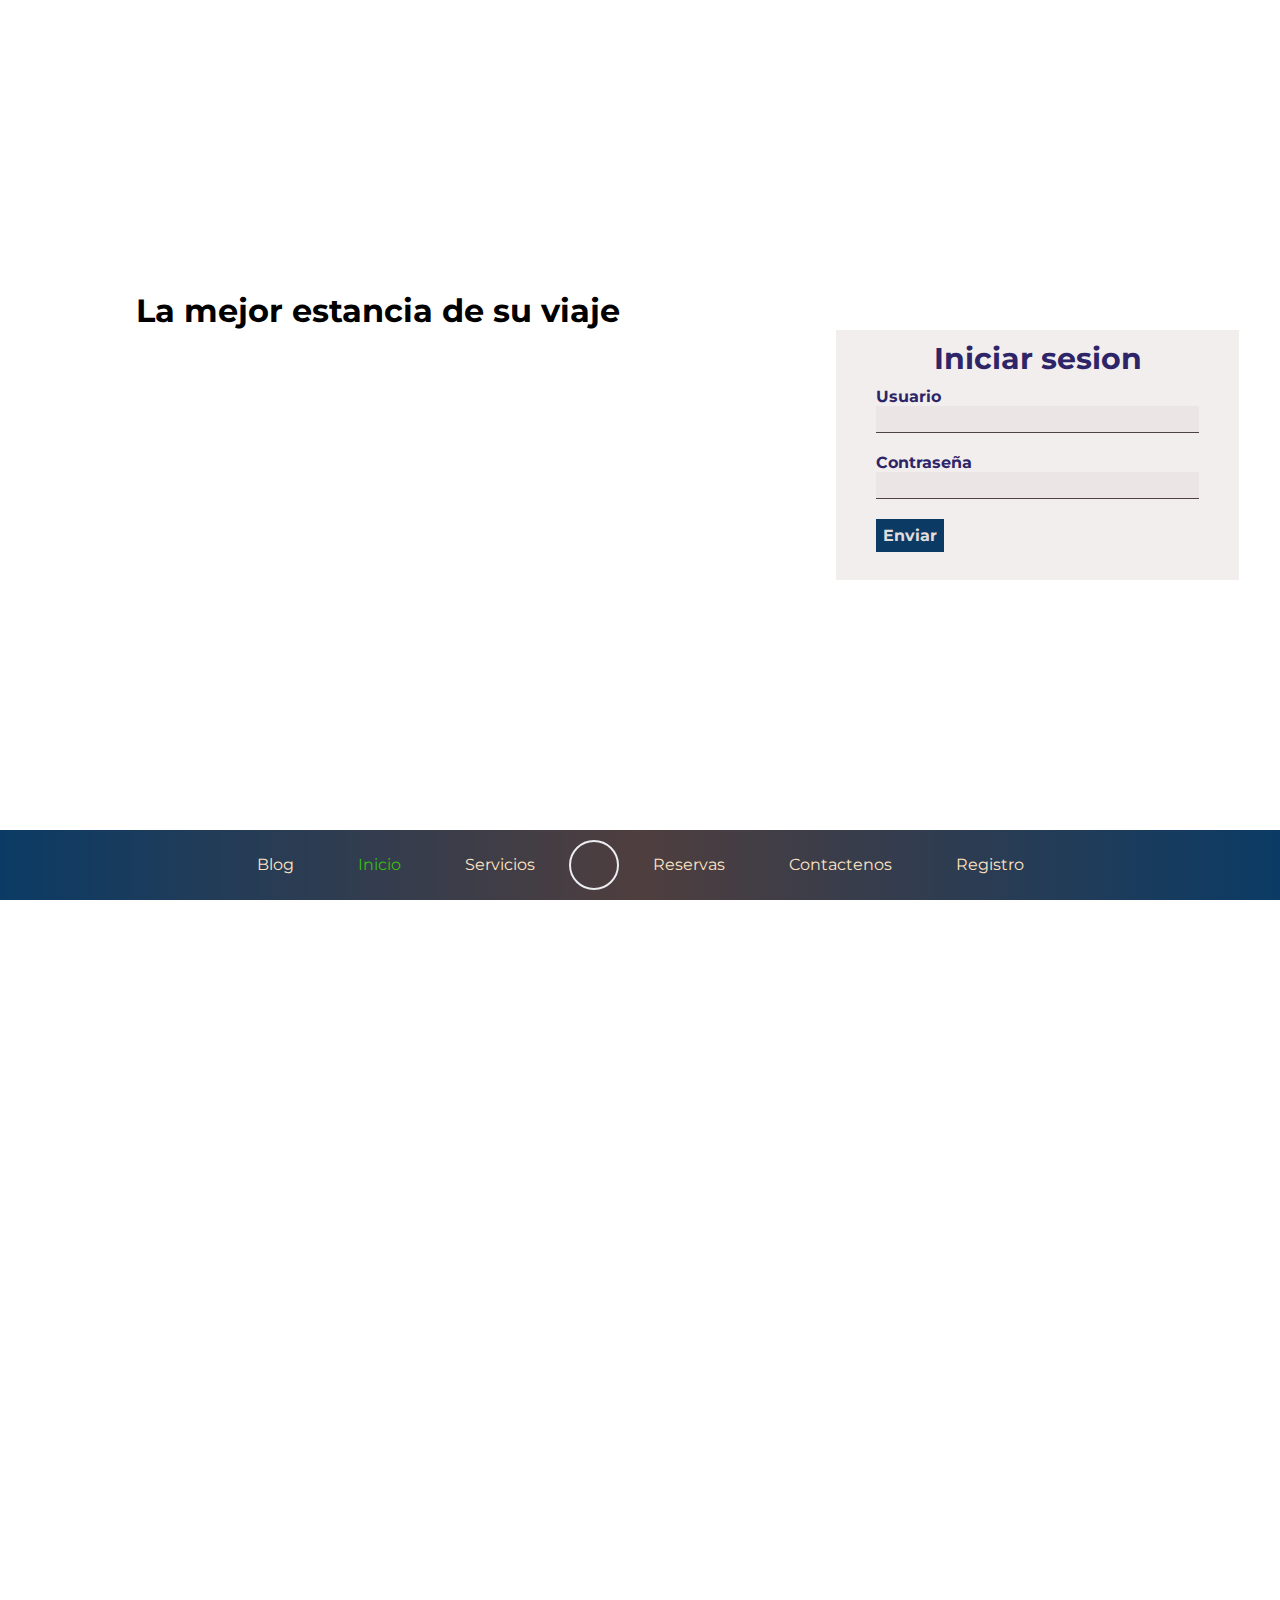
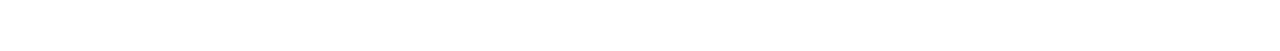
==== front/hotel/servicios/sistema.html @ 792d693a "Add files via upload" ====
<!DOCTYPE html>
<html lang="en">
<head>
    <meta charset="UTF-8">
    <meta name="viewport" content="width=device-width, initial-scale=1.0">
    <title>servicios</title>
    <link rel="stylesheet" href="../css/estilosistema.css">
    <link rel="icon" href="/img/logo verde.png">
    <!--cdn de font-->
    <link rel="stylesheet" href="https://cdnjs.cloudflare.com/ajax/libs/font-awesome/6.4.2/css/all.min.css" integrity="sha512-z3gLpd7yknf1YoNbCzqRKc4qyor8gaKU1qmn+CShxbuBusANI9QpRohGBreCFkKxLhei6S9CQXFEbbKuqLg0DA==" crossorigin="anonymous" referrerpolicy="no-referrer" />
    <title>Hotel SIDE</title>
</head>
<body>
    <!--menu-->
    <header>

        <nav>
            <a href="/index.html" onclick="seleccionar(this)">Blog</a>
            <a href="#intro" onclick="seleccionar(this)" class="selected">Inicio</a>
            <a href="#servicios" onclick="seleccionar(this)">Servicios</a>
            <span>
                <i><img  class="icono_menu" src="/img/logo verde.png" alt="" width="38px"></i>
            </span>
            <a href="#reservas" onclick="seleccionar(this)">Reservas</a>
            <a href="#contactenos" onclick="seleccionar(this)">Contactenos</a>
            <a href="#registro" onclick="seleccionar(this)">Registro</a>
        </nav>
    </header>

    <script>
        function validar() {
          var usu = document.getElementById("usu").value;
          var contra = document.getElementById("contra").value;
      
      
          if (usu === "") {
            alert("Por favor, ingrese sus datos.");
            return false;
          }
      
          if (contra.length > 8) {
          alert("Datos completados  ");
          window.location.href= "#inicio";
          return false; 
      
          }
          else {
          
          alert
      alert("datos incompletos");
    
      
      }
      }
      
      </script>
      

    <!--seccion de introduccion-->
    <section id="intro" class="bloque">
        <div class="contenido">
            <div>
                <h1>La mejor estancia de su viaje</h1>
            </div>
            <div class="formulario">
                <form action="#servicios">
                    <h3>Iniciar sesion</h3>
                    <div class="info">
                        <label>Usuario</label>
                        <input type="text" id="usu">
                    </div>
                    <div class="info" id>
                        <label>Contraseña</label>
                        <input type="password" id="contra">
                    </div>
                    <div>
                        <input type="submit" onclick="validar()" value="Enviar" class="btn_enviar" >
                    </div>
                </form>
            </div>
        </div>
    </section>
    <!--seccion de servicios-->
    <section id="servicios" class="bloque">
        <div><h2>Nuestros servicios</h2></div>

        <div class="contenido">
            <div class="item servicio1">
                <div class="overlay"></div>
                <a href=""><h2>piscinas</h2></a>
            </div>
            <div class="item servicio2">
                <div class="overlay"></div>
                <a href=""><h2>Restaurante</h2></a>
            </div>
            <div class="item servicio3">
                <div class="overlay"></div>
                <a href=""><h2>Bar</h2></a>
            </div>
            <div class="item servicio4">
                <div class="overlay"></div>
                <a href=""><h2>Spa</h2></a>
            </div>
            <div class="item servicio5">
                <div class="overlay"></div>
                <a href=""><h2>Room service</h2></a>
            </div>
        </div>
    </section>
<!--seccion reservas-->
<section id="reservas" class="bloque">
    <div class="contenido">
        <div>
            <h2>¿Desea Reservar?</h2>
        </div>
        <div class="contenido">
            <p>
                Las presentes condiciones generales estan sujetas a lo
                dispuesto en la NTSH sectorial Colombia 003 (200-02-24)<br>
                Esta norma tiene como objeto proporcionar los requisistos para 
                ofrecer productos y servicios dando respuesta al cliente,
                realizar check in y check aout de huéspedes y reservar 
                habitaciones de acuerdo con procedimientos definidos en los 
                establecimientos de alojamiento y hospedaje.
            </p>
            <div class="item clausulas">
                <div class="overlay"></div>
                <a href="./reservas/"><h2>Clausulas</h2></a>
            </div>

            <div class="item condiciones">
                <div class="overlay"></div>
                <a href="./reservas/"><h2>Condiciones de pago</h2></a>
            </div>

            <div class="item reservas">
                <div class="overlay"></div>
                <a href="./reservas/"><h2>Reservas</h2></a>
            </div>
        </div>
    </div>
</section>
<!--seccion de contactenos-->
<section id="contactenos" class="bloque">
    <div class="contenido">
        <div class="datos">
            <div class="item">
                <div class="icono">
                    <i class="fa-solid fa-location-dot"></i>
                </div>
                <div class="datos_dir">
                    <h2>Direccion</h2>
                    <h3>calle 13 # 10 - 93, Soacha, Cundinamarca</h3>
                </div>
            </div>

            <div class="item">
                <div class="icono">
                    <i class="fa-solid fa-phone"></i>
                </div>
                <div class="datos_tel">
                    <h2>Numero</h2>
                    <h3>calle 13 # 10 - 93, Soacha, Cundinamarca</h3>
                </div>
            </div>

            <div class="item">
                <div class="icono">
                    <i class="fa-solid fa-envelope"></i>
                </div>
                <div class="datos_email">
                    <h2>Email</h2>
                    <h3>calle 13 # 10 - 93, Soacha, Cundinamarca</h3>
                </div>
            </div>

            <div class="item">
                <div class="icono">
                    <i class="fa-solid fa-location-dot"></i>
                </div>
                <div class="datos_whatsapp">
                    <h2>Direccion</h2>
                    <h3>calle 13 # 10 - 93, Soacha, Cundinamarca</h3>
                </div>
            </div>
        </div>

        <div class="formulario">
            <form action="#servicios">
                <h3>Enviar Mensaje</h3>
                <div class="info">
                    <label>Nombre</label>
                    <input type="text">
                </div>
                <div class="info">
                    <label>Apellido</label>
                    <input type="text">
                </div>
                <div class="info">
                    <label>Email</label>
                    <input type="email">
                </div>
                <div class="info">
                    <label>Mensaje</label>
                    <textarea cols="30" rows="10"></textarea>
                </div>
                <div>
                    <input type="submit" value="Enviar" class="btn_enviar">
                </div>
            </form>
        </div>
    </div>
<!--seccion registrarse-->
    <section id="registro" class="bloque">
        <div class="contenido">
            <div class="formulario">
                <form action="#servicios">
                    <h3>Enviar Mensaje</h3>
                    <div class="info">
                        <label>Nombre</label>
                        <input type="text">
                    </div>
                    <div class="info">
                        <label>Apellido</label>
                        <input type="text">
                    </div>
                    <div class="info">
                        <label>Email</label>
                        <input type="email">
                    </div>
                    <div class="info">
                        <label>Tipo documento</label>
                        <select>
                            <option>Cedula de ciudadania</option>
                            <option>Cedula de extrajeria</option>
                            <option>Reporte</option>
                        </select>
                    </div>
                    <div class="info">
                        <label>Numero de documento</label>
                        <input type="text">
                    </div>
                    <div>
                        <input type="checkbox" >Acepta los terminos y condiciones</input>
                    </div>
                    <div>
                        <input type="submit" value="Enviar" class="btn_enviar">
                    </div>
                </form>
        </div>
    </section>
    
</section>



    <!--funcion para el menu-->
    <script src="./js/sistema.js"></script>
</body>
</html>
---- front/hotel/css/estilosistema.css ----
@import url('https://fonts.googleapis.com/css2?family=Montserrat:wght@500&family=Oswald:wght@700&family=Victor+Mono:wght@700&display=swap');
 
 * {
     margin: 0;
     padding: 0;
     box-sizing: border-box;
     /*permite incluir el relleno y el borde en el ancho y alto total de un elemento*/
    font-family: 'Montserrat', sans-serif;
 }
 
 html {
     /* configuracion de desplazamiento con CSSOM */
     scroll-behavior: smooth;
     /* La scroll-behavior es la propiedad que especifica: si animar suavemente la posición de desplazamiento, en lugar de un salto directo, cuando el usuario hace clic en un enlace dentro de un cuadro desplazable.
     aprendiz puede consultar en https://www.w3schools.com/cssref/pr_scroll-behavior.php*/
 }
 
 body {
     display: flex;
     overflow: hidden;
 }
 
 .bloque {
     width: 100vw;
     padding-top: 50px;
     flex-shrink: 0;
     height: 100vh;
 }
 /*---------------
MENU DE NAVEGACION
------------------
*/
 
 header {
     position: fixed;
     bottom: 0;
     padding: 10px 0;
     width: 100%;
     background-image: linear-gradient( to right, #0b3b65, rgb(79, 62, 62), #0b3b65);
     text-align: center;
 }
 
 header nav a {
     display: inline-block;
     margin: 0 20px;
     text-decoration: none;
     color: bisque;
     padding: 10px;
     border-radius: 10px;
 }
 
 header span {
     display: inline-block;
     height: 50px;
     width: 50px;
     line-height: 40px;
     border: 2px solid #ecedf1;
     border-radius: 50%;
     padding: 3px;
 }
 
 .icono_menu img{
    width: 40px;
    height: 40px;
 }
 .selected {
     color: rgb(57, 189, 17);
     transition: .3s;
 }
 /*---------------
CONGIGURACION PAGINA INICIO
------------------
*/
 
 #intro {
     background-image: url(/hotel/img1/hotel.webp);
     background-size: cover;
     display: flex;
     justify-content: center;
     align-items: center;
 }
 
 #intro .contenido h2 {
     font-size: 4rem;
     text-align: center;
     color: #e7e7dd;
     text-shadow: 3px 3px 10px #494646;
     position: relative;
     animation: 3s aparecer forwards;
     padding-bottom: 80px;
 }
@keyframes aparecer {
    0% {
        opacity: 0;
        top: 50px;
    }

    100% {
        opacity: 1;
        top: 0px;
    }
}
/*---------------
CONGIGURACION FORMULARIO
------------------
*/

/*este configuracion exclusiva para el formulario de la pagina de inicio*/
 #intro .formulario {

     background-color: #e4dada75;
     width: 40%;
     height: 250px;
     padding-left: 40px;
     padding-right: 40px;
     color: #211f1f;
     margin-left: 700px;
    margin-bottom: 80px;
 }

 /*este configuracion es para los elementos del formulario que usamos en las paginas del sitio*/
 .formulario h3 {
     color: #2d2567;
     text-align: center;
     padding: 10px;
     font-size: 30px;
 }

  .formulario .info {
     margin-bottom: 20px;
 }

 .info label {
     display: block;
     color: #2d2567;
     font-weight: bold;
 }

 .info input {
     display: block;
     width: 100%;
     border: none;
     border-bottom: 1px solid #4d4343;
     padding: 5px;
     outline: none;
     background-color: #e4dada75;
 }

 .formulario .btn_enviar {
     background-color: #0b3b65;
     display: block;
     border: none;
     color: #e2dddd;
     padding: 7px;
     font-size: 16px;
     font-weight: bold;
 }
 
 /*---------------
CONGIGURACION PAGINA SERVICIOS
------------------
*/
 
 #servicios {
    background: linear-gradient(transparent, black), url(/hotel/img1/servicios.jpeg);
    background-size: cover;
}
 
 #servicios h2 {
     text-align: center;
     margin-bottom: 20px;
 }
 
 #servicios .contenido {
     max-width: 90%;
     margin: auto;
     display: flex;
     justify-content: space-between;
 }
 
 #servicios .servicio1 {
     background-image: url(/hotel/img1/pscina.webp);
 }
 
 #servicios .servicio2 {
     background-image: url(/hotel/img1/restaurante.webp);
 }
 
 #servicios  .servicio3 {
     background-image: url(/hotel/img1/bar.webp);
 }
 
 #servicios .servicio4 {
     background-image: url(/hotel/img1/spa.webp);
 }
 
 #servicios  .servicio5 {
     background-image: url(/hotel/img1/cliente.webp);
 }
  /*configuracion del acordeon*/
  #servicios .item {
      width: 25%; /*el contenedor item pasa de 25% ancho con hover a 90% de ancho*/
      height: 400px;
      background-size: cover;
      background-position: center center;
      margin: 0 10px;
      transition: .7s;
      position: relative;
      border-radius: 5px;
      overflow: hidden;
      cursor: pointer;
  }
 
 #servicios .item:hover {
     width: 90%;
 }
 
 #servicios  .overlay {
     position: absolute;
     background: linear-gradient(to bottom, transparent 80%, black);
     top: 0;
     left: 0;
     width: 100%;
     height: 100%;
 }
 
 #servicios .item .titulo {
     position: absolute;
     bottom: -10px;
     letter-spacing: 2px;
     left: 50%;
     transform: translateX(-50%);
     color: #e7e7dd;
     font-style: 20px;
     background-color: black;
     padding: 10px 0;
     width: 100%;
     opacity: 0;
     transition: .3s;
 }
 
 #servicios .item:hover .titulo {
     bottom: -20px;
     opacity: 1;
 }

h2{
    text-decoration: none;
    background-color: #e2dddd;
    color: black;
}
a{
    text-decoration: none;
}

p{
    display: table;
    margin-bottom: 250px;
    padding: 0 22px;
    margin-left: 20%;
    margin-right: 20%;
    padding: 21px;
    border: 1px solid #080000;
    border-radius: 11px;
    
}

#reservas h2{
    margin-bottom: 2%;
    margin-left: 25px;
    margin-right: 25px;
    border-radius: 5px;
    
    
}


#reservas {
    background-image: url(/hotel/img1/reservacliente.webp);
    background-size: cover;
    


}

#contactenos h2 {
   margin-right: 70%;

}

.formulario {
    
}
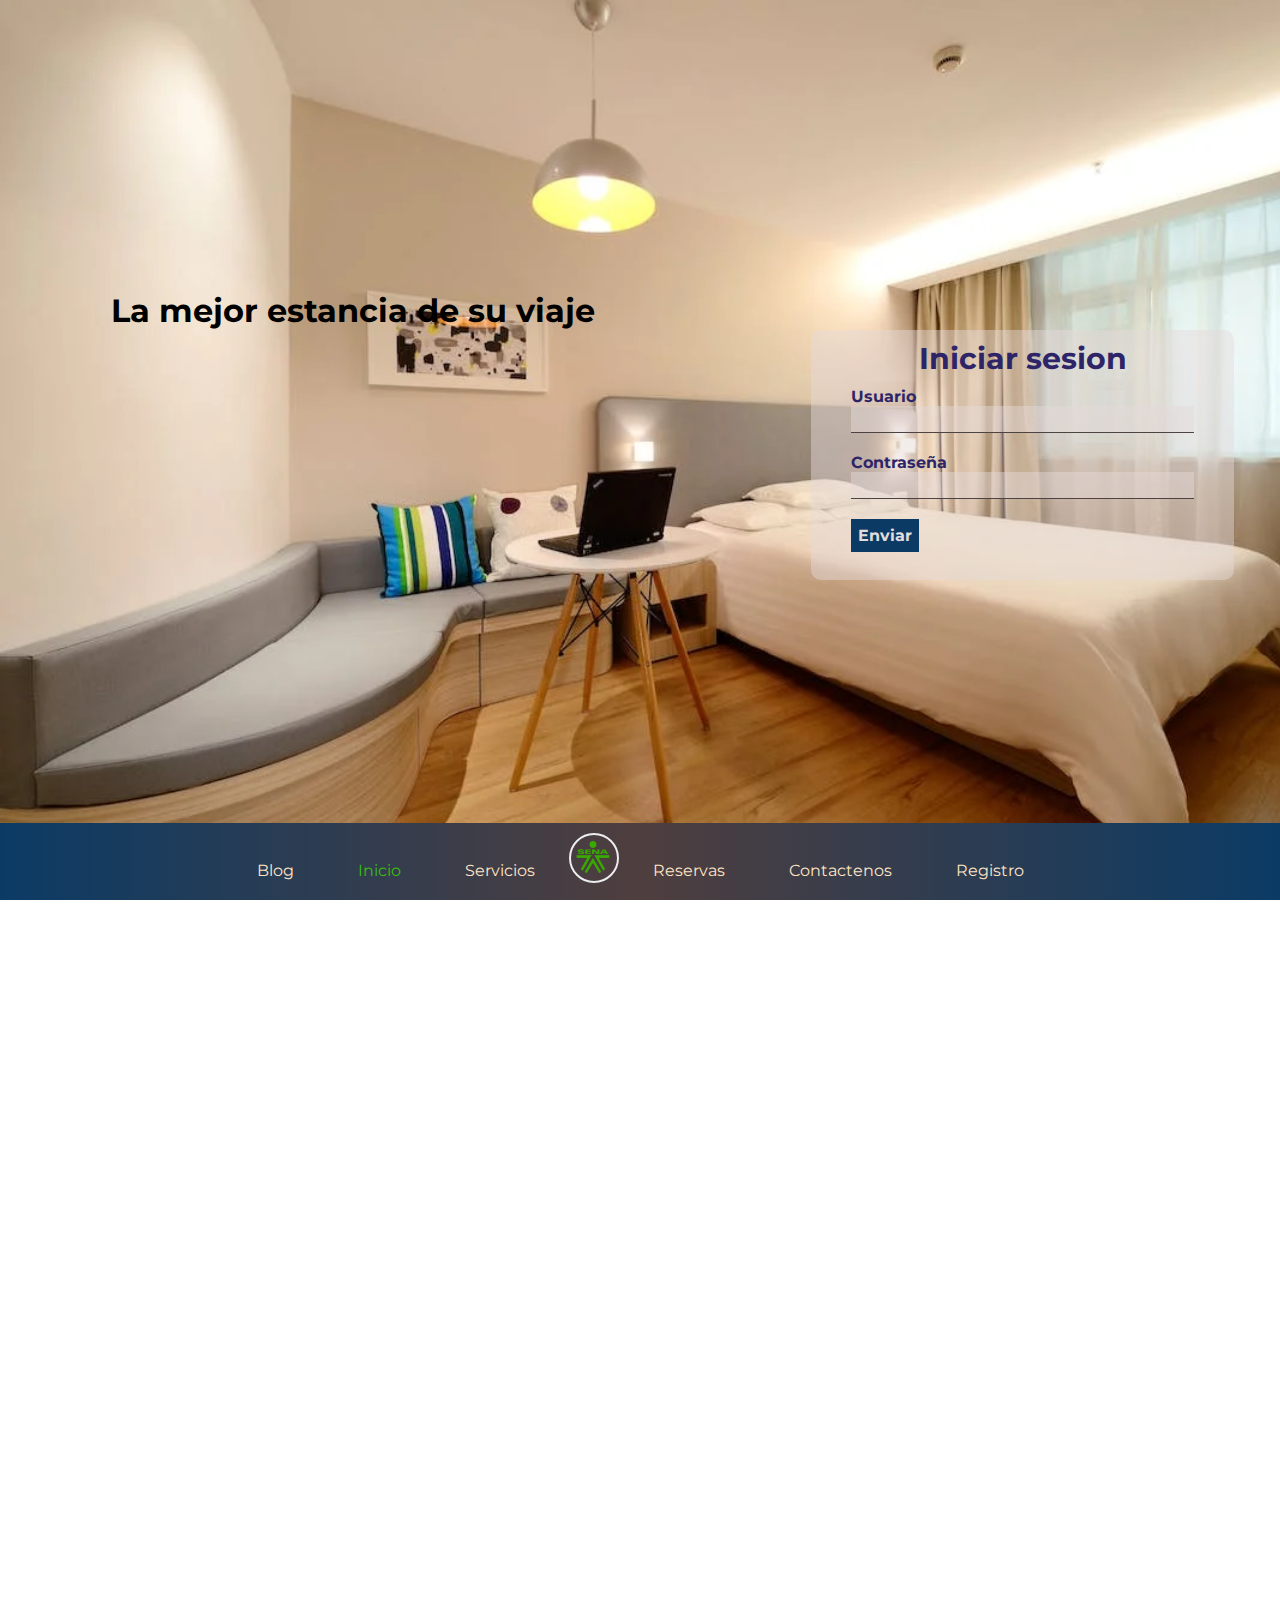
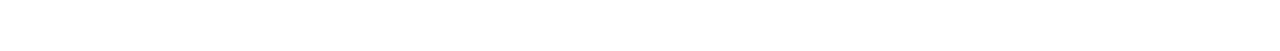
==== commit 26583ee3: "nuevos commits" ====
--- a/front/hotel/servicios/sistema.html
+++ b/front/hotel/servicios/sistema.html
@@ -5,7 +5,7 @@
     <meta name="viewport" content="width=device-width, initial-scale=1.0">
     <title>servicios</title>
     <link rel="stylesheet" href="../css/estilosistema.css">
-    <link rel="icon" href="/img/logo verde.png">
+    <link rel="icon" href="/front/img/logo verde.png">
     <!--cdn de font-->
     <link rel="stylesheet" href="https://cdnjs.cloudflare.com/ajax/libs/font-awesome/6.4.2/css/all.min.css" integrity="sha512-z3gLpd7yknf1YoNbCzqRKc4qyor8gaKU1qmn+CShxbuBusANI9QpRohGBreCFkKxLhei6S9CQXFEbbKuqLg0DA==" crossorigin="anonymous" referrerpolicy="no-referrer" />
     <title>Hotel SIDE</title>
@@ -15,11 +15,11 @@
     <header>
 
         <nav>
-            <a href="/index.html" onclick="seleccionar(this)">Blog</a>
+            <a href="/front/index.html" onclick="seleccionar(this)">Blog</a>
             <a href="#intro" onclick="seleccionar(this)" class="selected">Inicio</a>
             <a href="#servicios" onclick="seleccionar(this)">Servicios</a>
             <span>
-                <i><img  class="icono_menu" src="/img/logo verde.png" alt="" width="38px"></i>
+                <i><img  class="icono_menu" src="/front/img/logo verde.png" alt="" width="38px"></i>
             </span>
             <a href="#reservas" onclick="seleccionar(this)">Reservas</a>
             <a href="#contactenos" onclick="seleccionar(this)">Contactenos</a>
@@ -186,7 +186,7 @@
         </div>
 
         <div class="formulario">
-            <form action="#servicios">
+            <center> <form action="#servicios">
                 <h3>Enviar Mensaje</h3>
                 <div class="info">
                     <label>Nombre</label>
@@ -207,7 +207,7 @@
                 <div>
                     <input type="submit" value="Enviar" class="btn_enviar">
                 </div>
-            </form>
+            </form></center>
         </div>
     </div>
 <!--seccion registrarse-->
--- a/front/hotel/css/estilosistema.css
+++ b/front/hotel/css/estilosistema.css
@@ -74,7 +74,7 @@
 */
  
  #intro {
-     background-image: url(/hotel/img1/hotel.webp);
+     background-image: url(../img1/hotel.webp);
      background-size: cover;
      display: flex;
      justify-content: center;
@@ -163,7 +163,7 @@
 */
  
  #servicios {
-    background: linear-gradient(transparent, black), url(/hotel/img1/servicios.jpeg);
+    background: linear-gradient(transparent, black), url(../img1/servicios.jpeg);
     background-size: cover;
 }
  
@@ -180,23 +180,23 @@
  }
  
  #servicios .servicio1 {
-     background-image: url(/hotel/img1/pscina.webp);
+     background-image: url(../img1/pscina.webp);
  }
  
  #servicios .servicio2 {
-     background-image: url(/hotel/img1/restaurante.webp);
+     background-image: url(../img1/restaurante.webp);
  }
  
  #servicios  .servicio3 {
-     background-image: url(/hotel/img1/bar.webp);
+     background-image: url(../img1/bar.webp);
  }
  
  #servicios .servicio4 {
-     background-image: url(/hotel/img1/spa.webp);
+     background-image: url(../img1/spa.webp);
  }
  
  #servicios  .servicio5 {
-     background-image: url(/hotel/img1/cliente.webp);
+     background-image: url(../img1/cliente.webp);
  }
   /*configuracion del acordeon*/
   #servicios .item {
@@ -277,19 +277,44 @@
 
 
 #reservas {
-    background-image: url(/hotel/img1/reservacliente.webp);
+    background-image: url(../img1/reservacliente.webp);
     background-size: cover;
     
+
+
+}
+
+#contactenos{
+    background-image: url(../img1/reservacliente.webp);
+    background-size: cover;
 
 
 }
 
 #contactenos h2 {
    margin-right: 70%;
-
-}
+   
+
+}
+
+
 
 .formulario {
-    
-}
-
+    margin-left: 40%;
+    margin-right: 40%;
+    background-color: #e4dada75;
+    border-radius: 10px ;
+    top: 50%;
+    margin-right: 50px;
+
+
+    
+}
+.formulario {
+
+}
+
+.formulario .btn_enviar{
+
+}
+
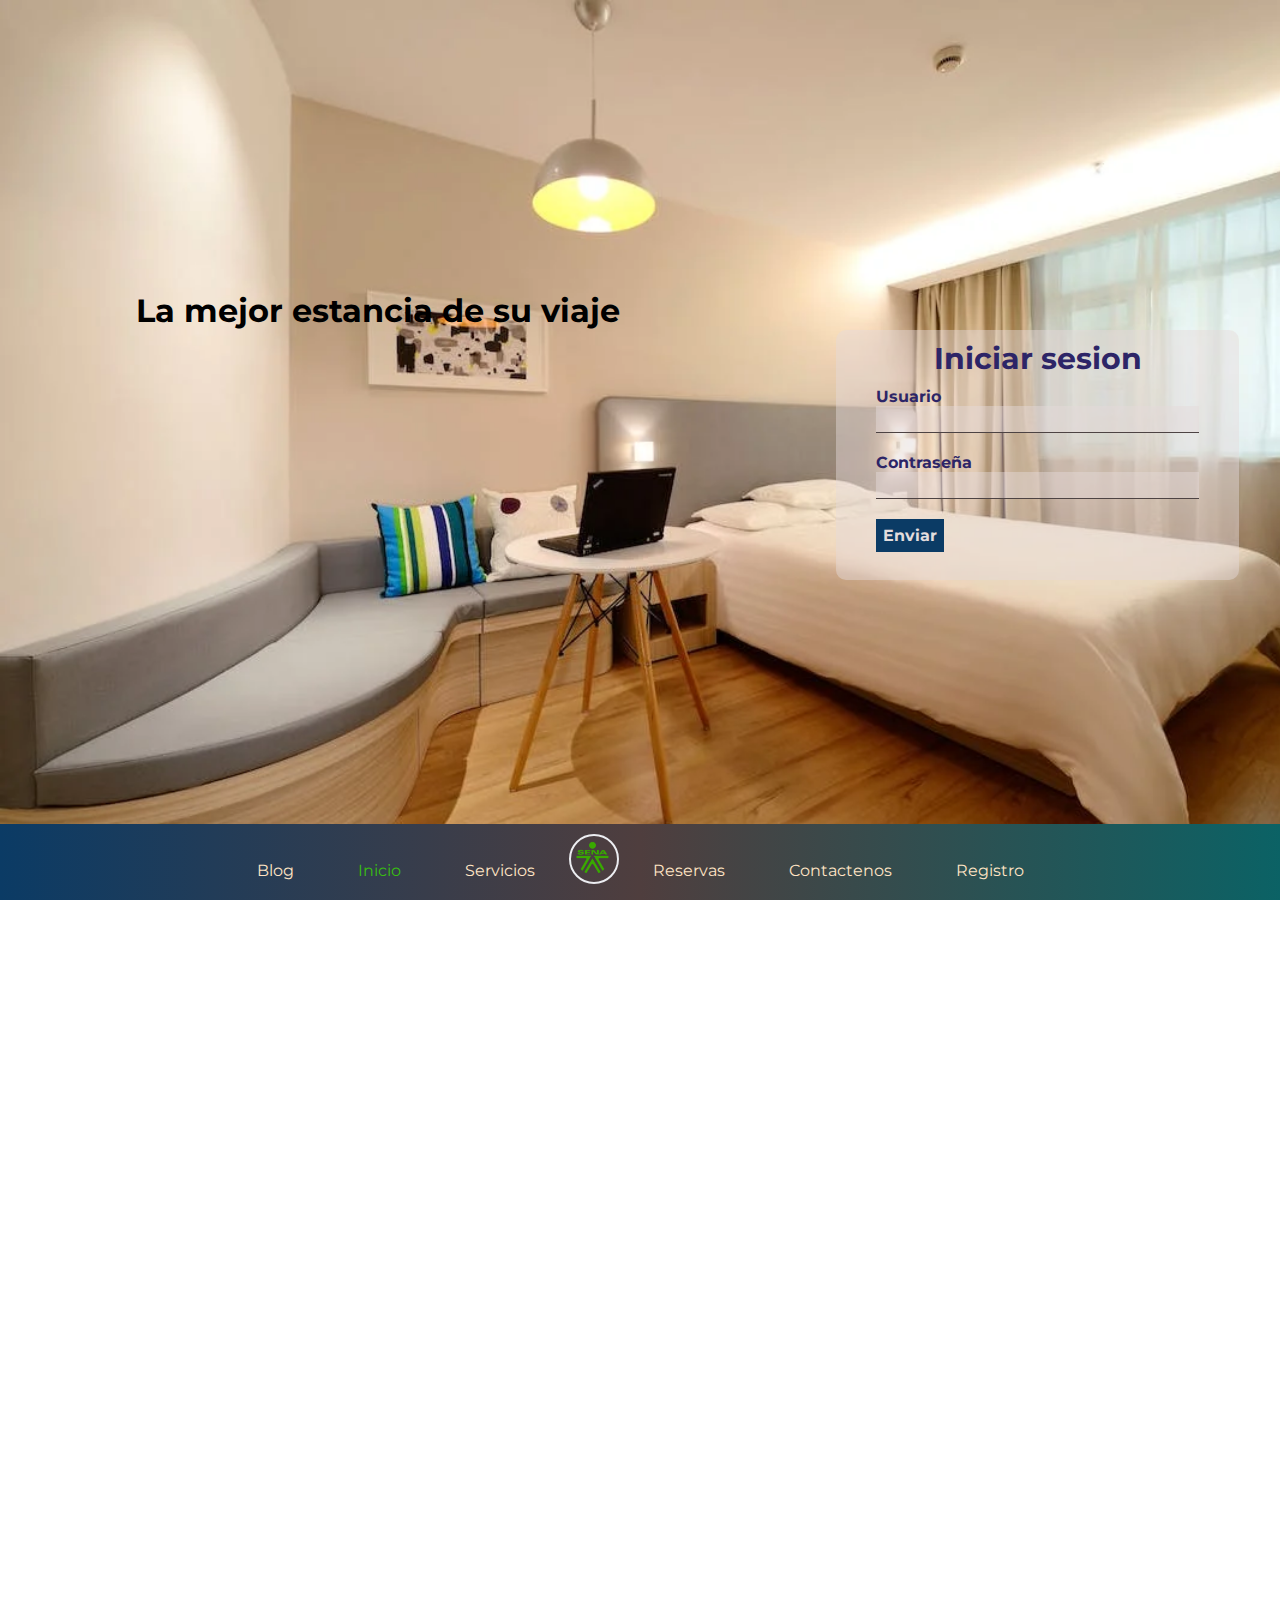
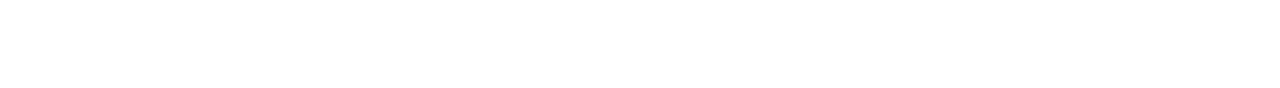
==== commit aa8658c7: "reconeccion de imagenes}" ====
--- a/front/hotel/servicios/sistema.html
+++ b/front/hotel/servicios/sistema.html
@@ -18,12 +18,12 @@
             <a href="/front/index.html" onclick="seleccionar(this)">Blog</a>
             <a href="#intro" onclick="seleccionar(this)" class="selected">Inicio</a>
             <a href="#servicios" onclick="seleccionar(this)">Servicios</a>
-            <span>
-                <i><img  class="icono_menu" src="/front/img/logo verde.png" alt="" width="38px"></i>
-            </span>
+            <span><i><img  class="icono_menu" src="/front/img/logo verde.png" height="37px" ></i></span>
             <a href="#reservas" onclick="seleccionar(this)">Reservas</a>
             <a href="#contactenos" onclick="seleccionar(this)">Contactenos</a>
-            <a href="#registro" onclick="seleccionar(this)">Registro</a>
+            <a href="#registo" onclick="seleccionar(this)">Registro</a>
+            
+            
         </nav>
     </header>
 
@@ -244,11 +244,11 @@
                         <input type="checkbox" >Acepta los terminos y condiciones</input>
                     </div>
                     <div>
-                        <input type="submit" value="Enviar" class="btn_enviar">
+                        <input type="submit" name="" id="" value="Enviar" class="enviar" onclick="seleccionar()">
                     </div>
                 </form>
         </div>
-    </section>
+    </div>
     
 </section>
 
--- a/front/hotel/css/estilosistema.css
+++ b/front/hotel/css/estilosistema.css
@@ -37,11 +37,12 @@
      bottom: 0;
      padding: 10px 0;
      width: 100%;
-     background-image: linear-gradient( to right, #0b3b65, rgb(79, 62, 62), #0b3b65);
+     background-image: linear-gradient( to right, #0b3b65, rgb(79, 62, 62), hsl(182, 80%, 22%));
      text-align: center;
- }
- 
- header nav a {
+     z-index: 100;
+ }
+ 
+ header  a {
      display: inline-block;
      margin: 0 20px;
      text-decoration: none;
@@ -49,6 +50,13 @@
      padding: 10px;
      border-radius: 10px;
  }
+
+ header a:hover{
+    transform: scaleX(1.1);
+    color:green;
+    
+    transition: all 0.2s ease-in-out;
+}
  
  header span {
      display: inline-block;
@@ -305,7 +313,8 @@
     background-color: #e4dada75;
     border-radius: 10px ;
     top: 50%;
-    margin-right: 50px;
+    
+    
 
 
     
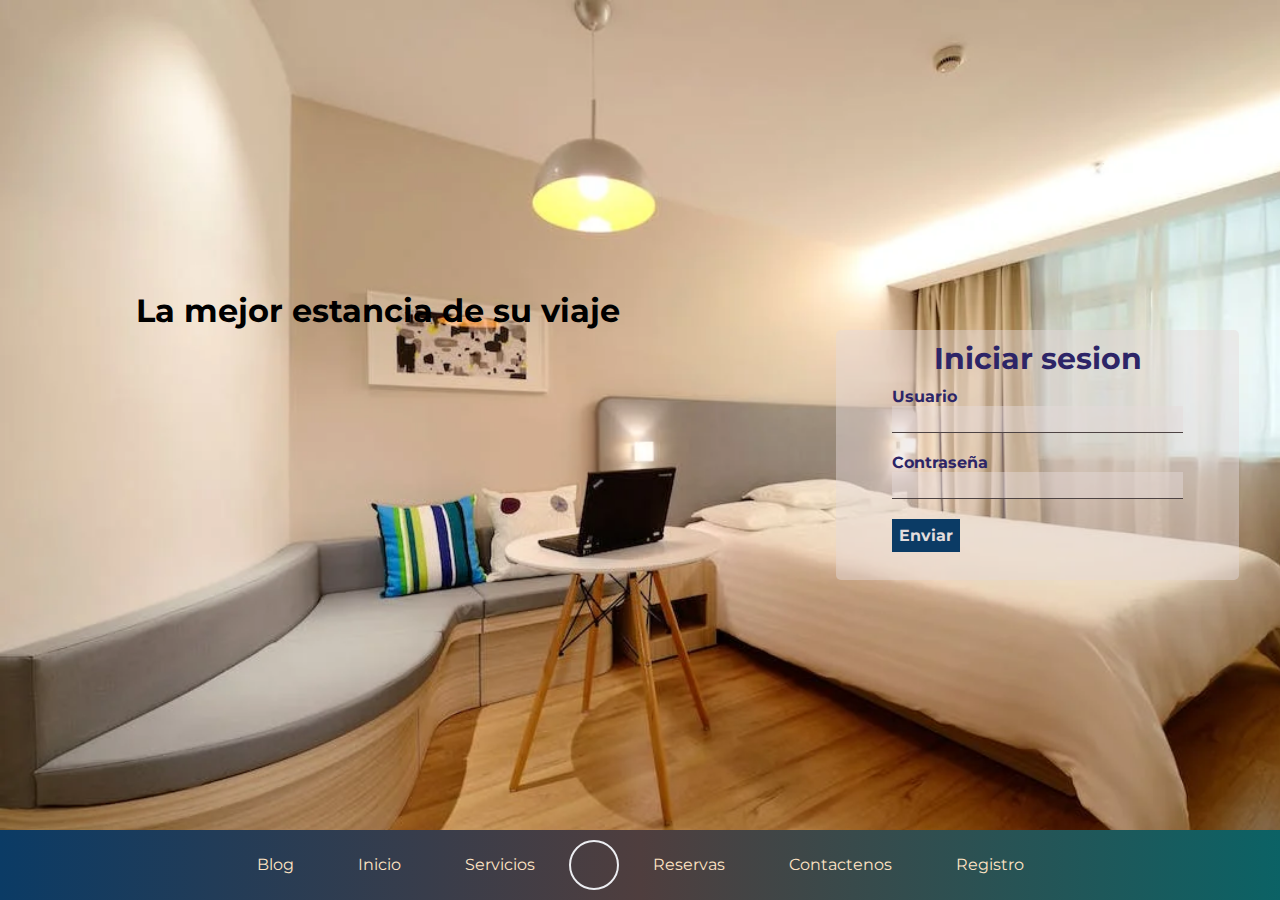
==== commit 349351ed: "segundo commit" ====
--- a/front/hotel/servicios/sistema.html
+++ b/front/hotel/servicios/sistema.html
@@ -14,19 +14,21 @@
     <!--menu-->
     <header>
 
+
         <nav>
-            <a href="/front/index.html" onclick="seleccionar(this)">Blog</a>
+            <a href="../../INDEX.HTML" onclick="seleccionar(this)" class="selected">Blog</a>
             <a href="#intro" onclick="seleccionar(this)" class="selected">Inicio</a>
-            <a href="#servicios" onclick="seleccionar(this)">Servicios</a>
-            <span><i><img  class="icono_menu" src="/front/img/logo verde.png" height="37px" ></i></span>
-            <a href="#reservas" onclick="seleccionar(this)">Reservas</a>
-            <a href="#contactenos" onclick="seleccionar(this)">Contactenos</a>
-            <a href="#registo" onclick="seleccionar(this)">Registro</a>
-            
-            
+            <a href="#servicios" onclick="seleccionar(this)" class="selected">Servicios</a>
+            <span>
+                <i><img  class="icono_menu" src="../../IMG/logo verde.png" height="38px"  alt=""></i>
+            </span>
+            <a href="#reservas" onclick="seleccionar(this)" class="selected">Reservas</a>
+            <a href="#contactenos" onclick="seleccionar(this)" class="selected">Contactenos</a>
+            <a href="#registro" onclick="seleccionar(this)" class="selected">Registro</a>
         </nav>
     </header>
 
+  
     <script>
         function validar() {
           var usu = document.getElementById("usu").value;
@@ -80,6 +82,9 @@
             </div>
         </div>
     </section>
+    
+
+
     <!--seccion de servicios-->
     <section id="servicios" class="bloque">
         <div><h2>Nuestros servicios</h2></div>
@@ -87,31 +92,32 @@
         <div class="contenido">
             <div class="item servicio1">
                 <div class="overlay"></div>
-                <a href=""><h2>piscinas</h2></a>
+                <a href=""><h2 class="titulo">Pisicinas</h2></a>
             </div>
             <div class="item servicio2">
                 <div class="overlay"></div>
-                <a href=""><h2>Restaurante</h2></a>
+                <a href=""><h2 class="titulo">Restaurante</h2></a>
             </div>
             <div class="item servicio3">
                 <div class="overlay"></div>
-                <a href=""><h2>Bar</h2></a>
+                <a href=""><h2 class="titulo">Bar</h2></a>
             </div>
             <div class="item servicio4">
                 <div class="overlay"></div>
-                <a href=""><h2>Spa</h2></a>
+                <a href=""><h2 class="titulo">Spa</h2></a>
             </div>
             <div class="item servicio5">
                 <div class="overlay"></div>
-                <a href=""><h2>Room service</h2></a>
+                <a href=""><h2 class="titulo">Room service</h2></a>
             </div>
         </div>
     </section>
+
 <!--seccion reservas-->
 <section id="reservas" class="bloque">
     <div class="contenido">
         <div>
-            <h2>¿Desea Reservar?</h2>
+            <h2 class="titulo">¿Desea Reservar?</h2>
         </div>
         <div class="contenido">
             <p>
@@ -140,6 +146,7 @@
         </div>
     </div>
 </section>
+
 <!--seccion de contactenos-->
 <section id="contactenos" class="bloque">
     <div class="contenido">
@@ -159,7 +166,7 @@
                     <i class="fa-solid fa-phone"></i>
                 </div>
                 <div class="datos_tel">
-                    <h2>Numero</h2>
+                    <h2>Direccion</h2>
                     <h3>calle 13 # 10 - 93, Soacha, Cundinamarca</h3>
                 </div>
             </div>
@@ -169,7 +176,7 @@
                     <i class="fa-solid fa-envelope"></i>
                 </div>
                 <div class="datos_email">
-                    <h2>Email</h2>
+                    <h2>Direccion</h2>
                     <h3>calle 13 # 10 - 93, Soacha, Cundinamarca</h3>
                 </div>
             </div>
@@ -186,7 +193,7 @@
         </div>
 
         <div class="formulario">
-            <center> <form action="#servicios">
+            <form action="#servicios">
                 <h3>Enviar Mensaje</h3>
                 <div class="info">
                     <label>Nombre</label>
@@ -205,17 +212,19 @@
                     <textarea cols="30" rows="10"></textarea>
                 </div>
                 <div>
-                    <input type="submit" value="Enviar" class="btn_enviar">
-                </div>
-            </form></center>
+                   <center><input type="submit" value="Enviar" class="btn_enviar"></center> 
+                </div>
+            </form>
         </div>
     </div>
+</section>
+
 <!--seccion registrarse-->
     <section id="registro" class="bloque">
         <div class="contenido">
             <div class="formulario">
                 <form action="#servicios">
-                    <h3>Enviar Mensaje</h3>
+                    <h3>Registrarse</h3>
                     <div class="info">
                         <label>Nombre</label>
                         <input type="text">
@@ -244,13 +253,12 @@
                         <input type="checkbox" >Acepta los terminos y condiciones</input>
                     </div>
                     <div>
-                        <input type="submit" name="" id="" value="Enviar" class="enviar" onclick="seleccionar()">
-                    </div>
+                       <center><input type="submit" name="" id="" value="Enviar" class="enviar" onclick="seleccionar()"></div></center> 
                 </form>
-        </div>
-    </div>
-    
-</section>
+            </div>
+        </div>    
+    </section>       
+
 
 
 
--- a/front/hotel/css/estilosistema.css
+++ b/front/hotel/css/estilosistema.css
@@ -73,7 +73,6 @@
     height: 40px;
  }
  .selected {
-     color: rgb(57, 189, 17);
      transition: .3s;
  }
  /*---------------
@@ -293,7 +292,6 @@
 }
 
 #contactenos{
-    background-image: url(../img1/reservacliente.webp);
     background-size: cover;
 
 
@@ -301,29 +299,85 @@
 
 #contactenos h2 {
    margin-right: 70%;
+   margin-left: 1%;
+   border-radius: 5px;
    
 
 }
-
-
-
-.formulario {
+#contactenos h3 {
+    margin-right: 70%;
+   margin-left: 1%;
+   
+}
+
+#contactenos .formulario{
     margin-left: 40%;
     margin-right: 40%;
-    background-color: #e4dada75;
-    border-radius: 10px ;
-    top: 50%;
-    
-    
-
-
-    
-}
-.formulario {
-
-}
-
-.formulario .btn_enviar{
-
-}
-
+
+}
+
+#contactenos{ 
+    background: url(../img1/contactenos.webp);
+    background-size:cover;
+
+}
+
+#contactenos .contenido{
+    
+    display: grid;
+    grid-template-columns: 1fr 1fr;
+    padding-top: 2%;
+}
+
+#contactenos .datos{
+    margin-left: 5%;
+    margin-right: 5%;
+}
+
+#contactenos .formulario{
+    margin-right: 25%;
+    background-color: rgba(255, 255, 255, 0.274);
+    padding-left: 40px;
+    padding-right: 40px;
+    border-radius: 3%;
+}
+
+#contactenos input{
+    border:2px solid rgba(0, 0, 0, 0.556) ;
+    border-radius: 5px;
+}
+
+#contactenos .btn_enviar{
+    margin-bottom: 30px;
+}
+
+.formulario  {
+    margin-left: 20%;
+    margin-right: 20%;
+    background-color: rgba(255, 255, 255, 0.384);
+    padding-right: 4px;
+    border-radius: 5px; 
+    
+}
+.formulario form {
+    margin-left: 5%;
+    margin-right: 5%;
+    
+    
+}
+
+#registro {
+    background-image: url(../img1/registro.webp);
+    background-size: cover;
+}
+
+#registro form{
+    margin-left: 10%;
+    margin-right: 10%;
+}
+
+#registro .enviar{
+    margin-bottom: 30px;
+}
+
+
